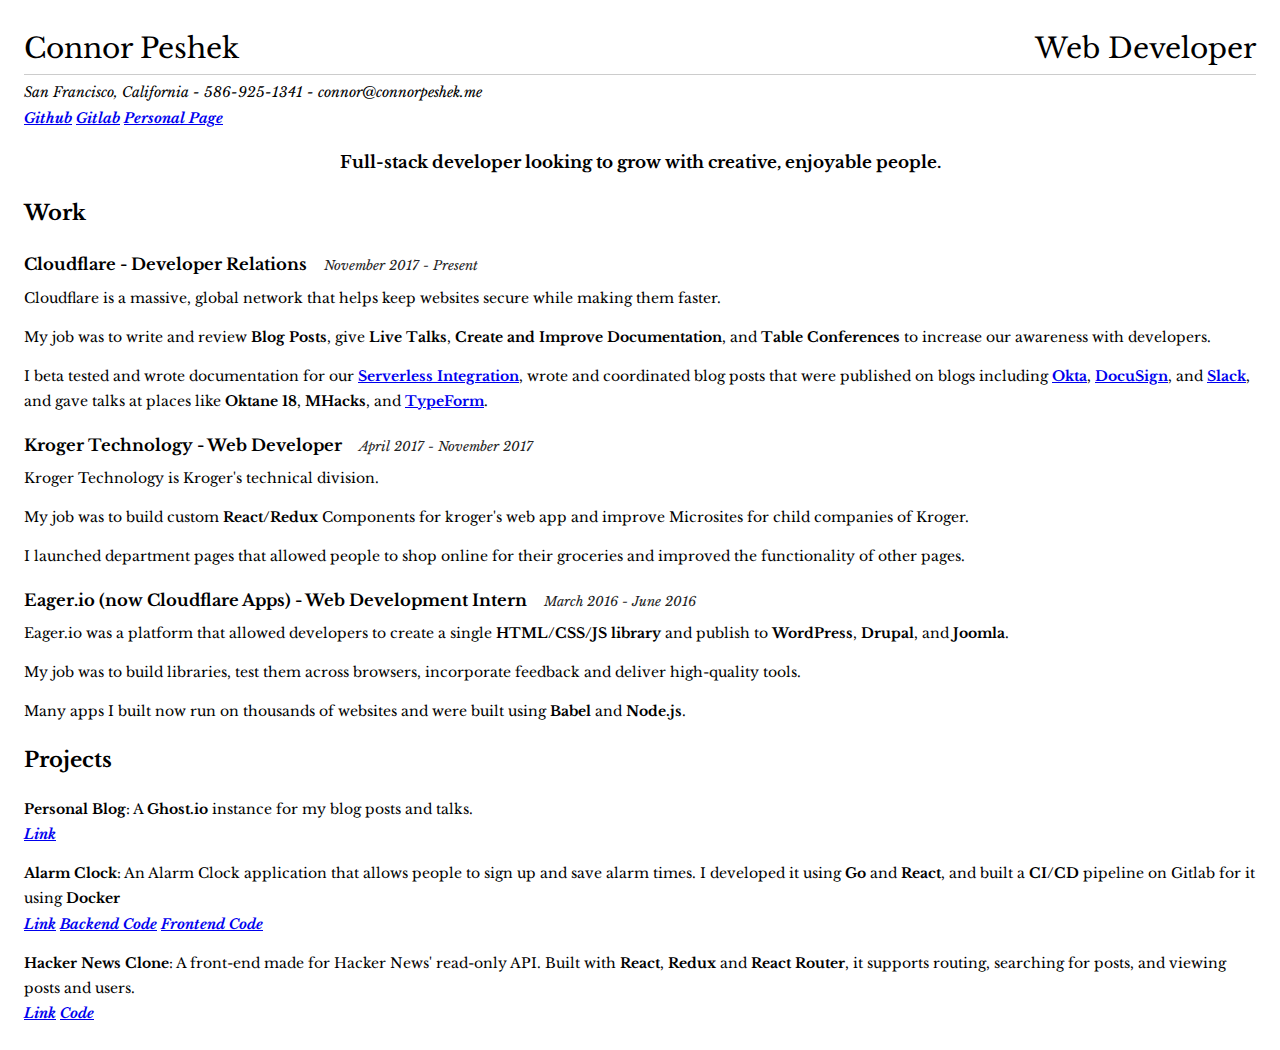
==== index.html @ dbfe5c12 "Add personal page." ====
<!DOCTYPE html>
<html>
  <head>
    <title>
      Connor Peshek - Web Developer
    </title>
    <link rel="stylesheet" type="text/css" href="./index.css">
  </head>
  <body>
    <header>
      <span>Connor Peshek</span> <span>Web Developer</span>
    </header>
    <address>
      <div>San Francisco, California - 586-925-1341 - connor@connorpeshek.me</div>
      <div><a href="https://github.com/Conzorkingkong"><strong><i>Github</i></strong></a> <a href="https://gitlab.com/users/Conzorkingkong/projects"><strong><i>Gitlab</i></strong></a> <a href="https://connorpeshek.me"><strong><i>Personal Page</i></strong></a></div>
    </address>
    <p class="description">
      Full-stack developer looking to grow with creative, enjoyable people.
    </p>
    <h2>Work</h2>
    <section id="highlighted-work">
      <h3>
        Cloudflare - Developer Relations <span class="detail">November 2017 - Present</span>
      </h3>
      <p>
        Cloudflare is a massive, global network that helps keep websites secure while making them faster.
      </p>
      <p>
        My job was to write and review <strong>Blog Posts</strong>, give <strong>Live Talks</strong>, <strong>Create and Improve Documentation</strong>, and <strong>Table Conferences</strong> to increase our awareness with developers.
      </p>
      <p>
        I beta tested and wrote documentation for our <strong><a href="https://serverless.com/framework/docs/providers/cloudflare/">Serverless Integration</a></strong>, wrote and coordinated blog posts that were published on blogs including <a href="https://www.okta.com/blog/2018/03/replace-your-complicated-vpn-with-cloudflare-access-and-okta/"><strong>Okta</strong></a>, <a href="https://www.docusign.com/blog/dsdev-calling-docusign-api-cloudflare-app/"><strong>DocuSign</strong></a>, and <a href="https://medium.com/slack-developer-blog/building-a-slack-bot-using-cloudflare-workers-57184b7b6276"><strong>Slack</strong></a>, and gave talks at places like <strong>Oktane 18</strong>, <strong>MHacks</strong>, and <a href="https://blog.connorpeshek.me/how-does-cloudflare-work-a-talk-at-typeforms-office/"><strong>TypeForm</strong></a>.
      </p>
      <h3>
        Kroger Technology - Web Developer <span class="detail">April 2017 - November 2017</span>
      </h3>
      <p>
        Kroger Technology is Kroger's technical division.
      </p>
      <p>
        My job was to build custom <strong>React/Redux</strong> Components for kroger's web app and improve Microsites for child companies of Kroger.
      </p>
      <p>
        I launched department pages that allowed people to shop online for their groceries and improved the functionality of other pages.
      </p>
      <h3>
        Eager.io (now Cloudflare Apps) - Web Development Intern <span class="detail">March 2016 - June 2016</span>
      </h3>
      <p>
        Eager.io was a platform that allowed developers to create a single <strong>HTML/CSS/JS library</strong> and publish to <strong>WordPress</strong>, <strong>Drupal</strong>, and <strong>Joomla</strong>.
      </p>
      <p>
        My job was to build libraries, test them across browsers, incorporate feedback and deliver high-quality tools.
      </p>
      <p>
        Many apps I built now run on thousands of websites and were built using <strong>Babel</strong> and <strong>Node.js</strong>.
      </p>
      <h2>Projects</h2>
      <p>
        <strong>Personal Blog</strong>: A <strong>Ghost.io</strong> instance for my blog posts and talks. <br><a href="https://blog.connorpeshek.me"><strong><i>Link</i></strong></a>
      </p>
      <p>
        <strong>Alarm Clock</strong>: An Alarm Clock application that allows people to sign up and save alarm times. I developed it using <strong>Go</strong> and <strong>React</strong>, and built a <strong>CI/CD</strong> pipeline on Gitlab for it using <strong>Docker</strong></strong> <br><a href="https://clock.connorpeshek.me/"><strong><i>Link</i></strong></a> <a href="https://gitlab.com/Conzorkingkong/clock-backend"><strong><i>Backend Code</i></strong></a> <a href="https://gitlab.com/Conzorkingkong/clock"><strong><i>Frontend Code</i></strong></a>
      </p>
      <p>
        <strong>Hacker News Clone</strong>: A front-end made for Hacker News' read-only API. Built with <strong>React</strong>, <strong>Redux</strong> and <strong>React Router</strong>, it supports routing, searching for posts, and viewing posts and users. <br><a href="https://hn.connorpeshek.me"><strong><i>Link</i></strong></a> <a href="https://github.com/ConzorKingKong/react-hacker-news-api"><strong><i>Code</i></strong></a>
      </p>
    </section>
  </body>
</html>
---- index.css ----
@import url(http://fonts.googleapis.com/css?family=Libre+Baskerville:400,700,400italic);

*, *:before, *:after {
  box-sizing: border-box;
}

html, body {
  min-height: 100%;
}

body {
  font-family: "Avenir", "Libre Baskerville", serif;
  font-size: 14px;
  line-height: 1.8;
  margin: 0.25in;
  text-rendering: optimizeLegibility;
}

header {
  align-items: center;
  border-bottom: 1px solid #ccc;
  display: flex;
  font-size: 2em;
  flex-direction: row;
  justify-content: space-between;
  margin-bottom: 5px;
}

h3 {
  margin-bottom: 0;
}

h3 + p, h4 + p {
  margin-top: 0.4em;
}

h4 {
  font-size: 1.1em;
  margin-bottom: 0;
}

#education {
  line-height: 1;
  text-align: center;
}

.detail {
  color: #222;
  font-size: 0.8em;
  font-style: italic;
  font-weight: normal;
  margin-left: 1em;
}

.description {
  text-align: center;
  font-size: 1.2em;
  font-weight: bold;
}
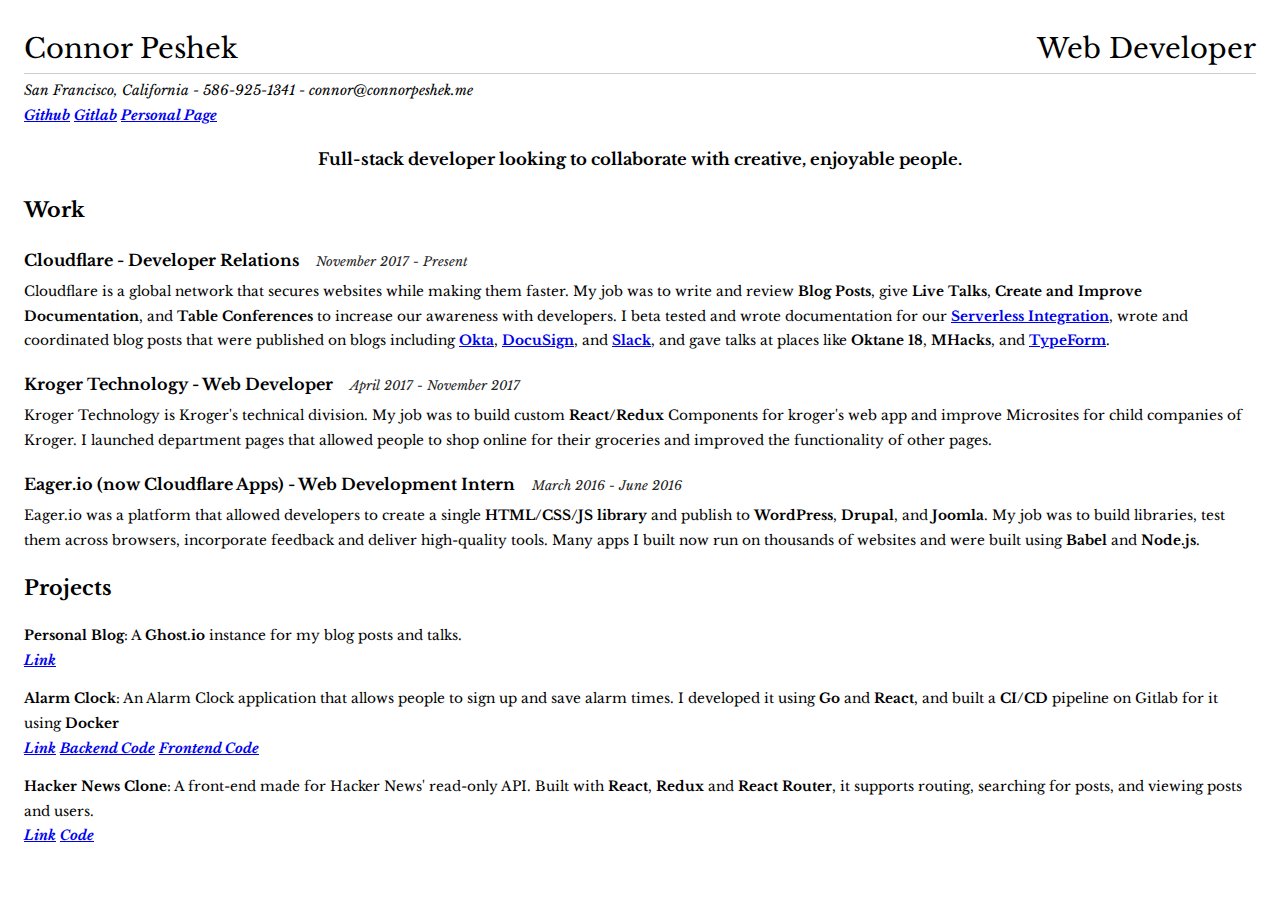
==== commit 1dc7b054: "Update styling." ====
--- a/index.html
+++ b/index.html
@@ -15,7 +15,7 @@
       <div><a href="https://github.com/Conzorkingkong"><strong><i>Github</i></strong></a> <a href="https://gitlab.com/users/Conzorkingkong/projects"><strong><i>Gitlab</i></strong></a> <a href="https://connorpeshek.me"><strong><i>Personal Page</i></strong></a></div>
     </address>
     <p class="description">
-      Full-stack developer looking to grow with creative, enjoyable people.
+      Full-stack developer looking to collaborate with creative, enjoyable people.
     </p>
     <h2>Work</h2>
     <section id="highlighted-work">
@@ -23,37 +23,19 @@
         Cloudflare - Developer Relations <span class="detail">November 2017 - Present</span>
       </h3>
       <p>
-        Cloudflare is a massive, global network that helps keep websites secure while making them faster.
-      </p>
-      <p>
-        My job was to write and review <strong>Blog Posts</strong>, give <strong>Live Talks</strong>, <strong>Create and Improve Documentation</strong>, and <strong>Table Conferences</strong> to increase our awareness with developers.
-      </p>
-      <p>
-        I beta tested and wrote documentation for our <strong><a href="https://serverless.com/framework/docs/providers/cloudflare/">Serverless Integration</a></strong>, wrote and coordinated blog posts that were published on blogs including <a href="https://www.okta.com/blog/2018/03/replace-your-complicated-vpn-with-cloudflare-access-and-okta/"><strong>Okta</strong></a>, <a href="https://www.docusign.com/blog/dsdev-calling-docusign-api-cloudflare-app/"><strong>DocuSign</strong></a>, and <a href="https://medium.com/slack-developer-blog/building-a-slack-bot-using-cloudflare-workers-57184b7b6276"><strong>Slack</strong></a>, and gave talks at places like <strong>Oktane 18</strong>, <strong>MHacks</strong>, and <a href="https://blog.connorpeshek.me/how-does-cloudflare-work-a-talk-at-typeforms-office/"><strong>TypeForm</strong></a>.
+        Cloudflare is a global network that secures websites while making them faster. My job was to write and review <strong>Blog Posts</strong>, give <strong>Live Talks</strong>, <strong>Create and Improve Documentation</strong>, and <strong>Table Conferences</strong> to increase our awareness with developers. I beta tested and wrote documentation for our <strong><a href="https://serverless.com/framework/docs/providers/cloudflare/">Serverless Integration</a></strong>, wrote and coordinated blog posts that were published on blogs including <a href="https://www.okta.com/blog/2018/03/replace-your-complicated-vpn-with-cloudflare-access-and-okta/"><strong>Okta</strong></a>, <a href="https://www.docusign.com/blog/dsdev-calling-docusign-api-cloudflare-app/"><strong>DocuSign</strong></a>, and <a href="https://medium.com/slack-developer-blog/building-a-slack-bot-using-cloudflare-workers-57184b7b6276"><strong>Slack</strong></a>, and gave talks at places like <strong>Oktane 18</strong>, <strong>MHacks</strong>, and <a href="https://blog.connorpeshek.me/how-does-cloudflare-work-a-talk-at-typeforms-office/"><strong>TypeForm</strong></a>.
       </p>
       <h3>
         Kroger Technology - Web Developer <span class="detail">April 2017 - November 2017</span>
       </h3>
       <p>
-        Kroger Technology is Kroger's technical division.
-      </p>
-      <p>
-        My job was to build custom <strong>React/Redux</strong> Components for kroger's web app and improve Microsites for child companies of Kroger.
-      </p>
-      <p>
-        I launched department pages that allowed people to shop online for their groceries and improved the functionality of other pages.
+        Kroger Technology is Kroger's technical division. My job was to build custom <strong>React/Redux</strong> Components for kroger's web app and improve Microsites for child companies of Kroger. I launched department pages that allowed people to shop online for their groceries and improved the functionality of other pages.
       </p>
       <h3>
         Eager.io (now Cloudflare Apps) - Web Development Intern <span class="detail">March 2016 - June 2016</span>
       </h3>
       <p>
-        Eager.io was a platform that allowed developers to create a single <strong>HTML/CSS/JS library</strong> and publish to <strong>WordPress</strong>, <strong>Drupal</strong>, and <strong>Joomla</strong>.
-      </p>
-      <p>
-        My job was to build libraries, test them across browsers, incorporate feedback and deliver high-quality tools.
-      </p>
-      <p>
-        Many apps I built now run on thousands of websites and were built using <strong>Babel</strong> and <strong>Node.js</strong>.
+        Eager.io was a platform that allowed developers to create a single <strong>HTML/CSS/JS library</strong> and publish to <strong>WordPress</strong>, <strong>Drupal</strong>, and <strong>Joomla</strong>. My job was to build libraries, test them across browsers, incorporate feedback and deliver high-quality tools. Many apps I built now run on thousands of websites and were built using <strong>Babel</strong> and <strong>Node.js</strong>.
       </p>
       <h2>Projects</h2>
       <p>
--- a/index.css
+++ b/index.css
@@ -10,7 +10,7 @@
 
 body {
   font-family: "Avenir", "Libre Baskerville", serif;
-  font-size: 14px;
+  font-size: 13.7px;
   line-height: 1.8;
   margin: 0.25in;
   text-rendering: optimizeLegibility;
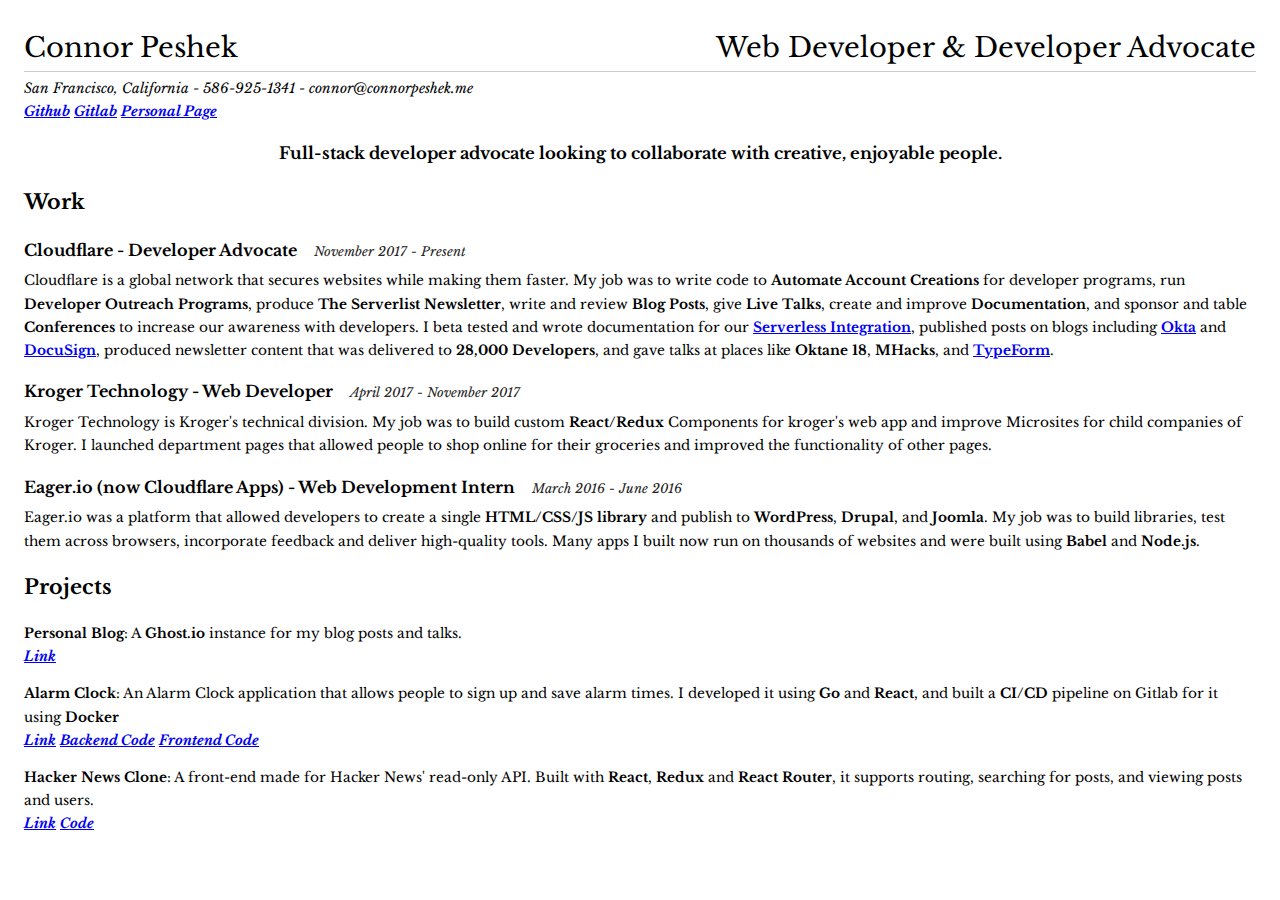
==== commit a753d248: "Update projects in Cloudflare." ====
--- a/index.html
+++ b/index.html
@@ -2,40 +2,57 @@
 <html>
   <head>
     <title>
-      Connor Peshek - Web Developer
+      Connor Peshek - Web Developer & Developer Advocate
     </title>
     <link rel="stylesheet" type="text/css" href="./index.css">
   </head>
   <body>
     <header>
-      <span>Connor Peshek</span> <span>Web Developer</span>
+      <span>Connor Peshek</span> <span>Web Developer & Developer Advocate</span>
     </header>
     <address>
       <div>San Francisco, California - 586-925-1341 - connor@connorpeshek.me</div>
       <div><a href="https://github.com/Conzorkingkong"><strong><i>Github</i></strong></a> <a href="https://gitlab.com/users/Conzorkingkong/projects"><strong><i>Gitlab</i></strong></a> <a href="https://connorpeshek.me"><strong><i>Personal Page</i></strong></a></div>
     </address>
     <p class="description">
-      Full-stack developer looking to collaborate with creative, enjoyable people.
+      Full-stack developer advocate looking to collaborate with creative, enjoyable people.
     </p>
     <h2>Work</h2>
     <section id="highlighted-work">
       <h3>
-        Cloudflare - Developer Relations <span class="detail">November 2017 - Present</span>
+        Cloudflare - Developer Advocate <span class="detail">November 2017 - Present</span>
       </h3>
       <p>
-        Cloudflare is a global network that secures websites while making them faster. My job was to write and review <strong>Blog Posts</strong>, give <strong>Live Talks</strong>, <strong>Create and Improve Documentation</strong>, and <strong>Table Conferences</strong> to increase our awareness with developers. I beta tested and wrote documentation for our <strong><a href="https://serverless.com/framework/docs/providers/cloudflare/">Serverless Integration</a></strong>, wrote and coordinated blog posts that were published on blogs including <a href="https://www.okta.com/blog/2018/03/replace-your-complicated-vpn-with-cloudflare-access-and-okta/"><strong>Okta</strong></a>, <a href="https://www.docusign.com/blog/dsdev-calling-docusign-api-cloudflare-app/"><strong>DocuSign</strong></a>, and <a href="https://medium.com/slack-developer-blog/building-a-slack-bot-using-cloudflare-workers-57184b7b6276"><strong>Slack</strong></a>, and gave talks at places like <strong>Oktane 18</strong>, <strong>MHacks</strong>, and <a href="https://blog.connorpeshek.me/how-does-cloudflare-work-a-talk-at-typeforms-office/"><strong>TypeForm</strong></a>.
+        Cloudflare is a global network that secures websites while making them faster. My job was to write code to 
+        <strong>Automate Account Creations</strong> for developer programs, run <strong>Developer Outreach Programs</strong>, 
+        produce <strong>The Serverlist Newsletter</strong>, write and review 
+        <strong>Blog Posts</strong>, give <strong>Live Talks</strong>, create and improve <strong>Documentation</strong>, and 
+        sponsor and table <strong>Conferences</strong> to increase our awareness with developers. I beta tested and wrote documentation 
+        for our <strong><a href="https://serverless.com/framework/docs/providers/cloudflare/">Serverless Integration</a></strong>, 
+        published posts on blogs including 
+        <a href="https://www.okta.com/blog/2018/03/replace-your-complicated-vpn-with-cloudflare-access-and-okta/"><strong>Okta</strong></a> and
+        <a href="https://www.docusign.com/blog/dsdev-calling-docusign-api-cloudflare-app/"><strong>DocuSign</strong></a>, produced newsletter content
+        that was delivered to <strong>28,000 Developers</strong>,
+        and gave talks at places like <strong>Oktane 18</strong>, <strong>MHacks</strong>, and 
+        <a href="https://blog.connorpeshek.me/how-does-cloudflare-work-a-talk-at-typeforms-office/"><strong>TypeForm</strong></a>.
       </p>
       <h3>
         Kroger Technology - Web Developer <span class="detail">April 2017 - November 2017</span>
       </h3>
       <p>
-        Kroger Technology is Kroger's technical division. My job was to build custom <strong>React/Redux</strong> Components for kroger's web app and improve Microsites for child companies of Kroger. I launched department pages that allowed people to shop online for their groceries and improved the functionality of other pages.
+        Kroger Technology is Kroger's technical division. My job was to build custom <strong>React/Redux</strong> Components 
+        for kroger's web app and improve Microsites for child companies of Kroger. I launched department pages that allowed 
+        people to shop online for their groceries and improved the functionality of other pages.
       </p>
       <h3>
         Eager.io (now Cloudflare Apps) - Web Development Intern <span class="detail">March 2016 - June 2016</span>
       </h3>
       <p>
-        Eager.io was a platform that allowed developers to create a single <strong>HTML/CSS/JS library</strong> and publish to <strong>WordPress</strong>, <strong>Drupal</strong>, and <strong>Joomla</strong>. My job was to build libraries, test them across browsers, incorporate feedback and deliver high-quality tools. Many apps I built now run on thousands of websites and were built using <strong>Babel</strong> and <strong>Node.js</strong>.
+        Eager.io was a platform that allowed developers to create a single 
+        <strong>HTML/CSS/JS library</strong> and publish to <strong>WordPress</strong>, <strong>Drupal</strong>, and 
+        <strong>Joomla</strong>. My job was to build libraries, test them across browsers, incorporate feedback and 
+        deliver high-quality tools. Many apps I built now run on thousands of websites and were built using 
+        <strong>Babel</strong> and <strong>Node.js</strong>.
       </p>
       <h2>Projects</h2>
       <p>
--- a/index.css
+++ b/index.css
@@ -11,7 +11,7 @@
 body {
   font-family: "Avenir", "Libre Baskerville", serif;
   font-size: 13.7px;
-  line-height: 1.8;
+  line-height: 1.7;
   margin: 0.25in;
   text-rendering: optimizeLegibility;
 }
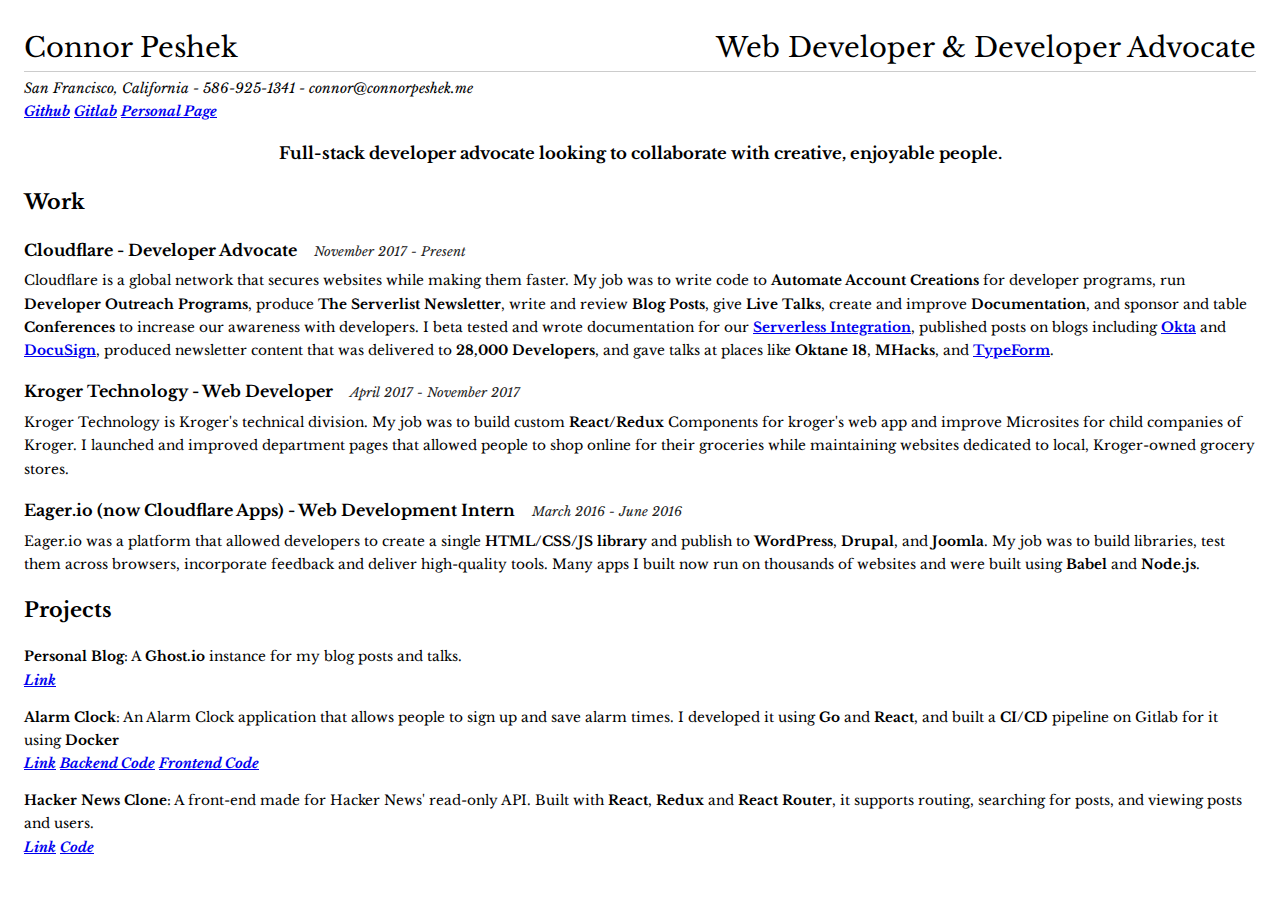
==== commit a82b9e1e: "Clean up Kroger." ====
--- a/index.html
+++ b/index.html
@@ -41,8 +41,8 @@
       </h3>
       <p>
         Kroger Technology is Kroger's technical division. My job was to build custom <strong>React/Redux</strong> Components 
-        for kroger's web app and improve Microsites for child companies of Kroger. I launched department pages that allowed 
-        people to shop online for their groceries and improved the functionality of other pages.
+        for kroger's web app and improve Microsites for child companies of Kroger. I launched and improved department pages that allowed 
+        people to shop online for their groceries while maintaining websites dedicated to local, Kroger-owned grocery stores.
       </p>
       <h3>
         Eager.io (now Cloudflare Apps) - Web Development Intern <span class="detail">March 2016 - June 2016</span>
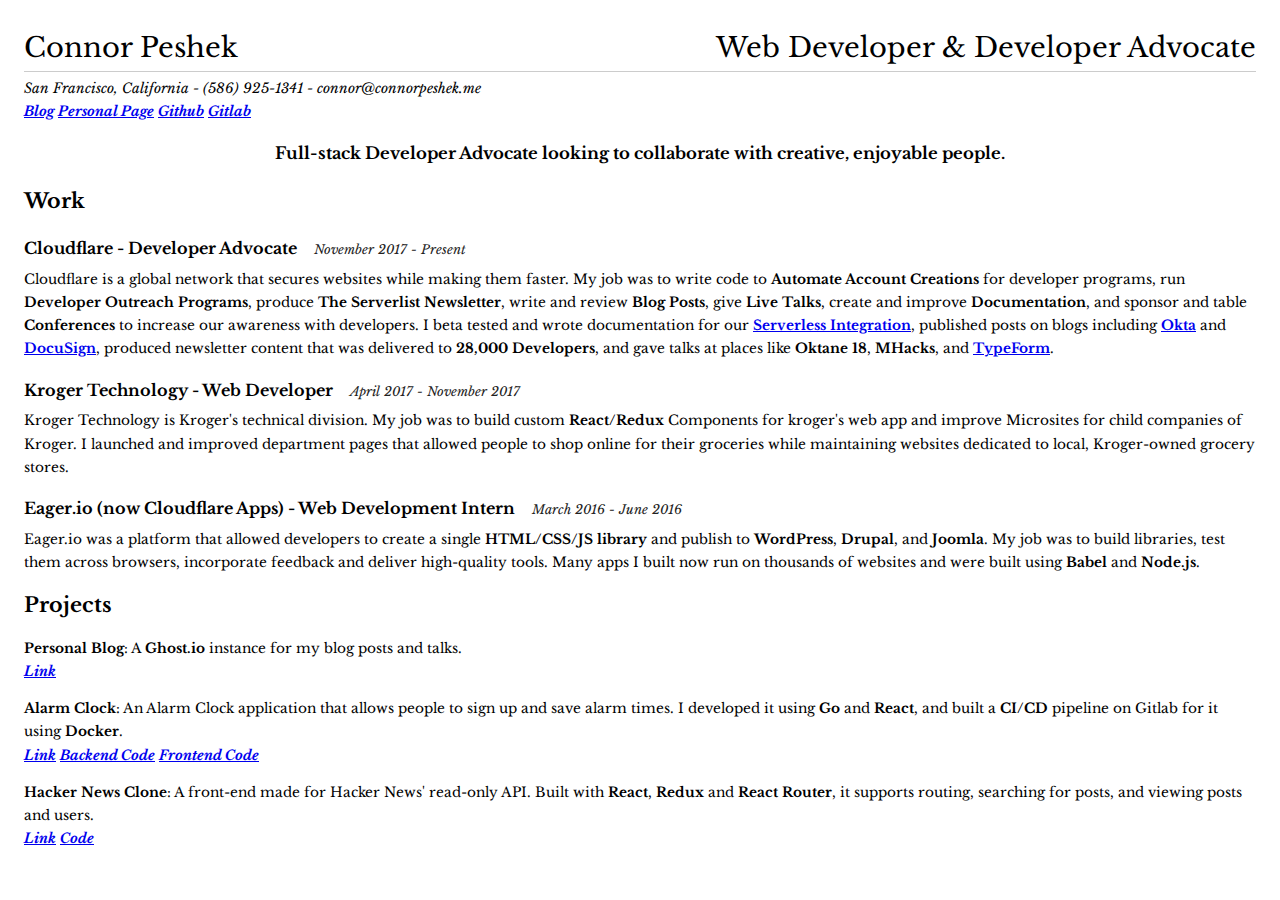
==== commit 3fb60684: "Update styling." ====
--- a/index.html
+++ b/index.html
@@ -11,11 +11,15 @@
       <span>Connor Peshek</span> <span>Web Developer & Developer Advocate</span>
     </header>
     <address>
-      <div>San Francisco, California - 586-925-1341 - connor@connorpeshek.me</div>
-      <div><a href="https://github.com/Conzorkingkong"><strong><i>Github</i></strong></a> <a href="https://gitlab.com/users/Conzorkingkong/projects"><strong><i>Gitlab</i></strong></a> <a href="https://connorpeshek.me"><strong><i>Personal Page</i></strong></a></div>
+      <div>San Francisco, California - (586) 925-1341 - connor@connorpeshek.me</div>
+      <div><a href="https://blog.connorpeshek.me"><strong><i>Blog</i></strong></a> 
+        <a href="https://connorpeshek.me"><strong><i>Personal Page</i></strong></a> 
+        <a href="https://github.com/Conzorkingkong"><strong><i>Github</i></strong></a> 
+        <a href="https://gitlab.com/users/Conzorkingkong/projects"><strong><i>Gitlab</i></strong></a>
+      </div>
     </address>
     <p class="description">
-      Full-stack developer advocate looking to collaborate with creative, enjoyable people.
+      Full-stack Developer Advocate looking to collaborate with creative, enjoyable people.
     </p>
     <h2>Work</h2>
     <section id="highlighted-work">
@@ -56,13 +60,21 @@
       </p>
       <h2>Projects</h2>
       <p>
-        <strong>Personal Blog</strong>: A <strong>Ghost.io</strong> instance for my blog posts and talks. <br><a href="https://blog.connorpeshek.me"><strong><i>Link</i></strong></a>
+        <strong>Personal Blog</strong>: A <strong>Ghost.io</strong> instance for my blog posts and talks. 
+        <br><a href="https://blog.connorpeshek.me"><strong><i>Link</i></strong></a>
       </p>
       <p>
-        <strong>Alarm Clock</strong>: An Alarm Clock application that allows people to sign up and save alarm times. I developed it using <strong>Go</strong> and <strong>React</strong>, and built a <strong>CI/CD</strong> pipeline on Gitlab for it using <strong>Docker</strong></strong> <br><a href="https://clock.connorpeshek.me/"><strong><i>Link</i></strong></a> <a href="https://gitlab.com/Conzorkingkong/clock-backend"><strong><i>Backend Code</i></strong></a> <a href="https://gitlab.com/Conzorkingkong/clock"><strong><i>Frontend Code</i></strong></a>
+        <strong>Alarm Clock</strong>: An Alarm Clock application that allows people to sign up and save alarm times. I developed it 
+        using <strong>Go</strong> and <strong>React</strong>, and built a <strong>CI/CD</strong> pipeline on Gitlab for it using 
+        <strong>Docker</strong></strong>. <br><a href="https://clock.connorpeshek.me/"><strong><i>Link</i></strong></a> 
+        <a href="https://gitlab.com/Conzorkingkong/clock-backend"><strong><i>Backend Code</i></strong></a> 
+        <a href="https://gitlab.com/Conzorkingkong/clock"><strong><i>Frontend Code</i></strong></a>
       </p>
       <p>
-        <strong>Hacker News Clone</strong>: A front-end made for Hacker News' read-only API. Built with <strong>React</strong>, <strong>Redux</strong> and <strong>React Router</strong>, it supports routing, searching for posts, and viewing posts and users. <br><a href="https://hn.connorpeshek.me"><strong><i>Link</i></strong></a> <a href="https://github.com/ConzorKingKong/react-hacker-news-api"><strong><i>Code</i></strong></a>
+        <strong>Hacker News Clone</strong>: A front-end made for Hacker News' read-only API. Built with <strong>React</strong>, 
+        <strong>Redux</strong> and <strong>React Router</strong>, it supports routing, searching for posts, and viewing posts and users. 
+        <br><a href="https://hn.connorpeshek.me"><strong><i>Link</i></strong></a> 
+        <a href="https://github.com/ConzorKingKong/react-hacker-news-api"><strong><i>Code</i></strong></a>
       </p>
     </section>
   </body>
--- a/index.css
+++ b/index.css
@@ -26,6 +26,10 @@
   margin-bottom: 5px;
 }
 
+h2 {
+  margin: 0px;
+}
+
 h3 {
   margin-bottom: 0;
 }
@@ -37,11 +41,6 @@
 h4 {
   font-size: 1.1em;
   margin-bottom: 0;
-}
-
-#education {
-  line-height: 1;
-  text-align: center;
 }
 
 .detail {
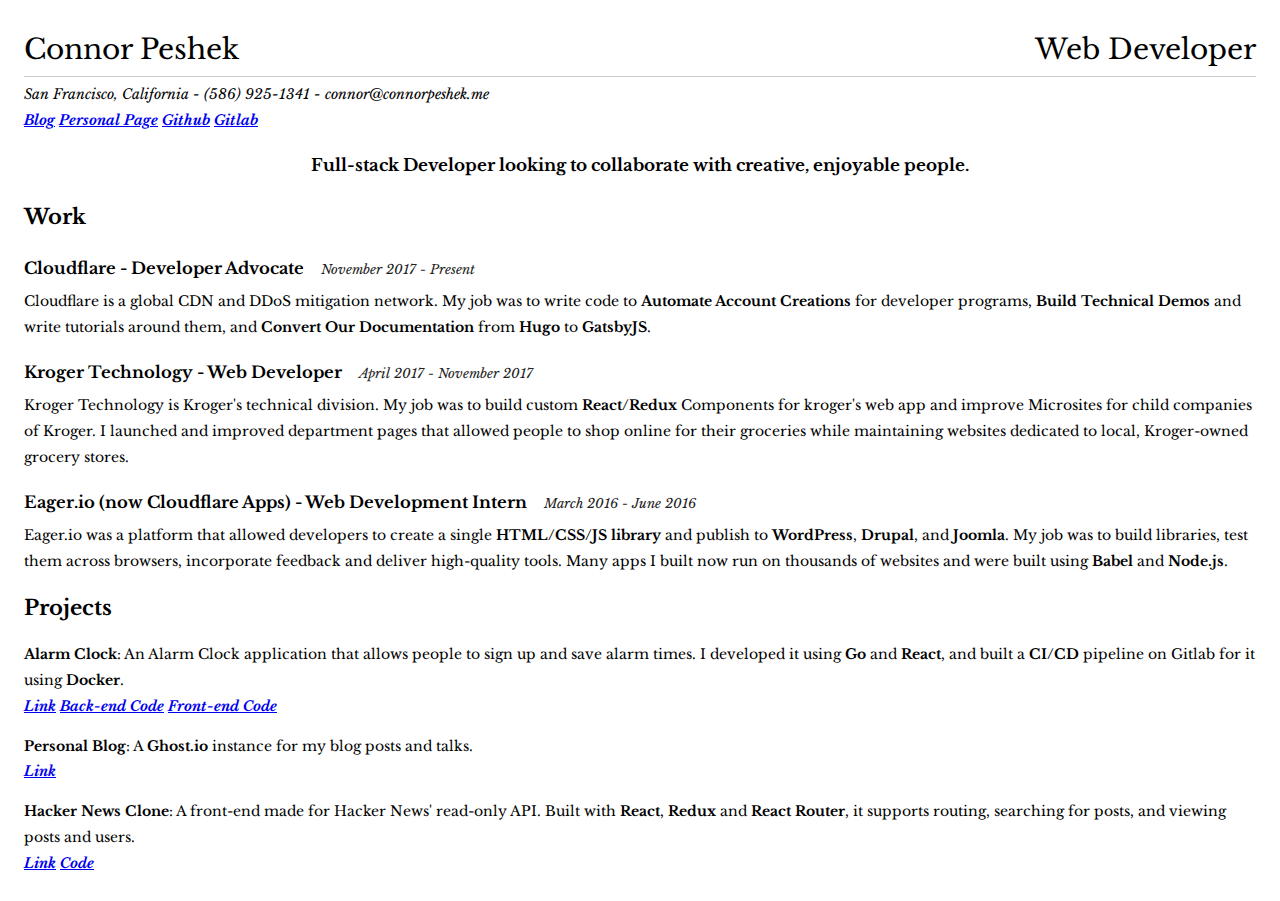
==== commit 203bb24a: "Update to focus on web development." ====
--- a/index.html
+++ b/index.html
@@ -2,24 +2,25 @@
 <html>
   <head>
     <title>
-      Connor Peshek - Web Developer & Developer Advocate
+      Connor Peshek - Web Developer
     </title>
     <link rel="stylesheet" type="text/css" href="./index.css">
   </head>
   <body>
     <header>
-      <span>Connor Peshek</span> <span>Web Developer & Developer Advocate</span>
+      <span>Connor Peshek</span> <span>Web Developer</span>
     </header>
     <address>
       <div>San Francisco, California - (586) 925-1341 - connor@connorpeshek.me</div>
-      <div><a href="https://blog.connorpeshek.me"><strong><i>Blog</i></strong></a> 
+      <div>
+        <a href="https://blog.connorpeshek.me"><strong><i>Blog</i></strong></a> 
         <a href="https://connorpeshek.me"><strong><i>Personal Page</i></strong></a> 
         <a href="https://github.com/Conzorkingkong"><strong><i>Github</i></strong></a> 
         <a href="https://gitlab.com/users/Conzorkingkong/projects"><strong><i>Gitlab</i></strong></a>
       </div>
     </address>
     <p class="description">
-      Full-stack Developer Advocate looking to collaborate with creative, enjoyable people.
+      Full-stack Developer looking to collaborate with creative, enjoyable people.
     </p>
     <h2>Work</h2>
     <section id="highlighted-work">
@@ -27,18 +28,9 @@
         Cloudflare - Developer Advocate <span class="detail">November 2017 - Present</span>
       </h3>
       <p>
-        Cloudflare is a global network that secures websites while making them faster. My job was to write code to 
-        <strong>Automate Account Creations</strong> for developer programs, run <strong>Developer Outreach Programs</strong>, 
-        produce <strong>The Serverlist Newsletter</strong>, write and review 
-        <strong>Blog Posts</strong>, give <strong>Live Talks</strong>, create and improve <strong>Documentation</strong>, and 
-        sponsor and table <strong>Conferences</strong> to increase our awareness with developers. I beta tested and wrote documentation 
-        for our <strong><a href="https://serverless.com/framework/docs/providers/cloudflare/">Serverless Integration</a></strong>, 
-        published posts on blogs including 
-        <a href="https://www.okta.com/blog/2018/03/replace-your-complicated-vpn-with-cloudflare-access-and-okta/"><strong>Okta</strong></a> and
-        <a href="https://www.docusign.com/blog/dsdev-calling-docusign-api-cloudflare-app/"><strong>DocuSign</strong></a>, produced newsletter content
-        that was delivered to <strong>28,000 Developers</strong>,
-        and gave talks at places like <strong>Oktane 18</strong>, <strong>MHacks</strong>, and 
-        <a href="https://blog.connorpeshek.me/how-does-cloudflare-work-a-talk-at-typeforms-office/"><strong>TypeForm</strong></a>.
+        Cloudflare is a global CDN and DDoS mitigation network. My job was to write code to <strong>Automate Account Creations</strong>
+        for developer programs, <strong>Build Technical Demos</strong> and write tutorials around them, and <strong>Convert Our Documentation</strong>
+        from <strong>Hugo</strong> to <strong>GatsbyJS</strong>.
       </p>
       <h3>
         Kroger Technology - Web Developer <span class="detail">April 2017 - November 2017</span>
@@ -58,17 +50,17 @@
         deliver high-quality tools. Many apps I built now run on thousands of websites and were built using 
         <strong>Babel</strong> and <strong>Node.js</strong>.
       </p>
-      <h2>Projects</h2>
-      <p>
-        <strong>Personal Blog</strong>: A <strong>Ghost.io</strong> instance for my blog posts and talks. 
-        <br><a href="https://blog.connorpeshek.me"><strong><i>Link</i></strong></a>
-      </p>
+      <h2>Projects</h2>      
       <p>
         <strong>Alarm Clock</strong>: An Alarm Clock application that allows people to sign up and save alarm times. I developed it 
         using <strong>Go</strong> and <strong>React</strong>, and built a <strong>CI/CD</strong> pipeline on Gitlab for it using 
         <strong>Docker</strong></strong>. <br><a href="https://clock.connorpeshek.me/"><strong><i>Link</i></strong></a> 
-        <a href="https://gitlab.com/Conzorkingkong/clock-backend"><strong><i>Backend Code</i></strong></a> 
-        <a href="https://gitlab.com/Conzorkingkong/clock"><strong><i>Frontend Code</i></strong></a>
+        <a href="https://gitlab.com/Conzorkingkong/clock-backend"><strong><i>Back-end Code</i></strong></a> 
+        <a href="https://gitlab.com/Conzorkingkong/clock"><strong><i>Front-end Code</i></strong></a>
+      </p>
+      <p>
+        <strong>Personal Blog</strong>: A <strong>Ghost.io</strong> instance for my blog posts and talks. 
+        <br><a href="https://blog.connorpeshek.me"><strong><i>Link</i></strong></a>
       </p>
       <p>
         <strong>Hacker News Clone</strong>: A front-end made for Hacker News' read-only API. Built with <strong>React</strong>, 
--- a/index.css
+++ b/index.css
@@ -10,8 +10,8 @@
 
 body {
   font-family: "Avenir", "Libre Baskerville", serif;
-  font-size: 13.7px;
-  line-height: 1.7;
+  font-size: 14px;
+  line-height: 1.85;
   margin: 0.25in;
   text-rendering: optimizeLegibility;
 }
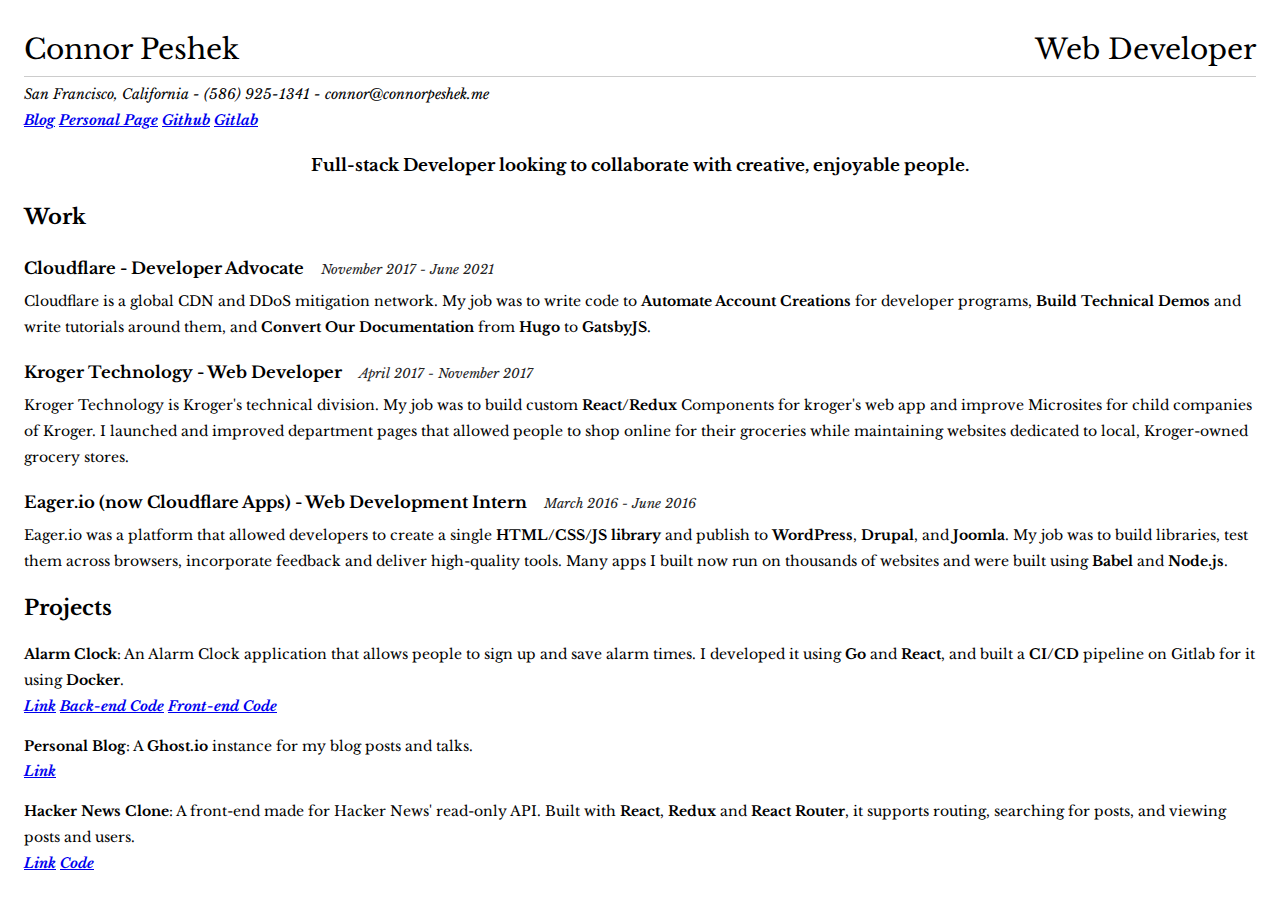
==== commit c4ee2022: "Update for leaving Cloudflare." ====
--- a/index.html
+++ b/index.html
@@ -25,7 +25,7 @@
     <h2>Work</h2>
     <section id="highlighted-work">
       <h3>
-        Cloudflare - Developer Advocate <span class="detail">November 2017 - Present</span>
+        Cloudflare - Developer Advocate <span class="detail">November 2017 - June 2021</span>
       </h3>
       <p>
         Cloudflare is a global CDN and DDoS mitigation network. My job was to write code to <strong>Automate Account Creations</strong>
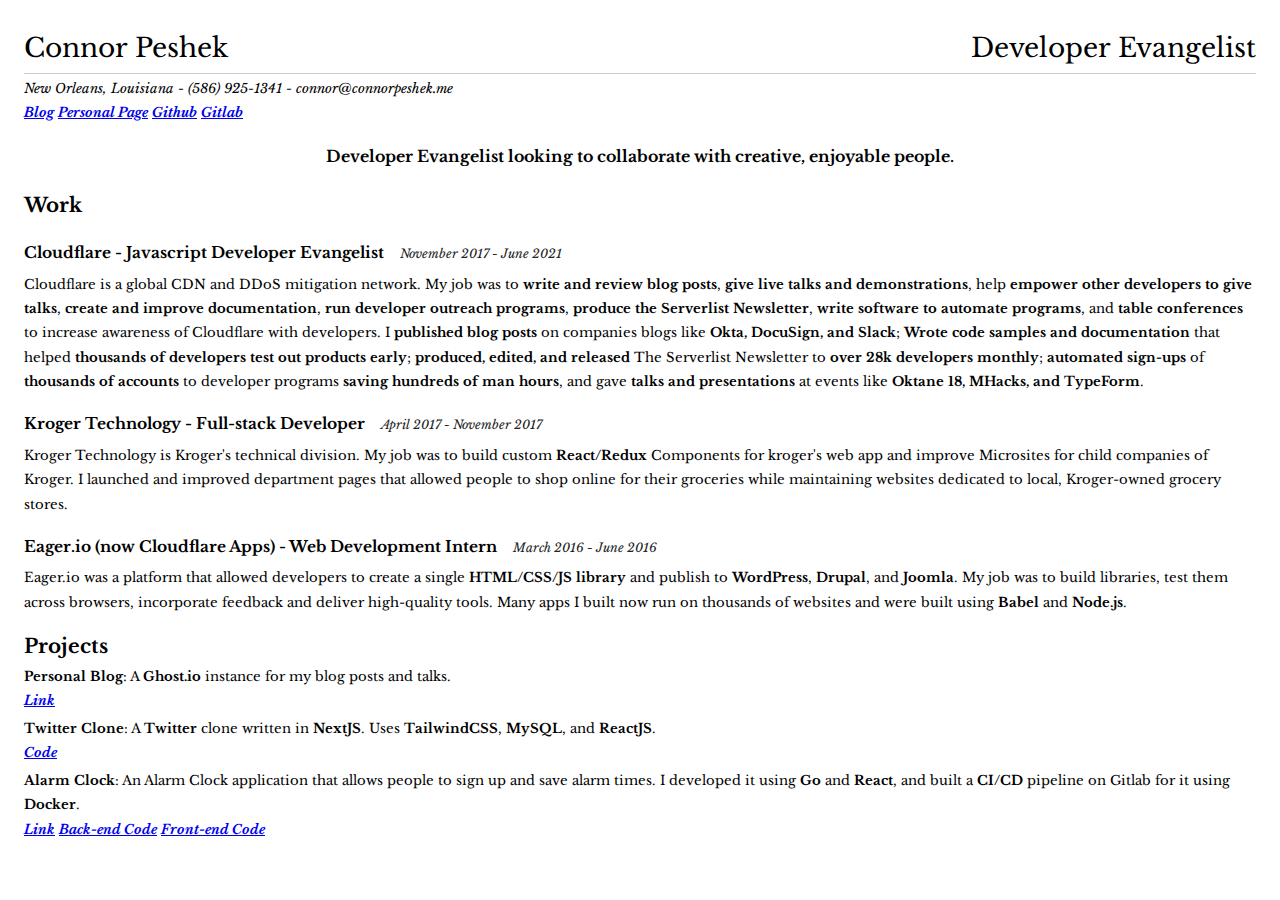
==== commit e47ba269: "Update for multiple resume types." ====
--- a/index.html
+++ b/index.html
@@ -2,16 +2,16 @@
 <html>
   <head>
     <title>
-      Connor Peshek - Web Developer
+      Connor Peshek - Developer Evangelist
     </title>
     <link rel="stylesheet" type="text/css" href="./index.css">
   </head>
   <body>
     <header>
-      <span>Connor Peshek</span> <span>Web Developer</span>
+      <span>Connor Peshek</span> <span>Developer Evangelist</span>
     </header>
     <address>
-      <div>San Francisco, California - (586) 925-1341 - connor@connorpeshek.me</div>
+      <div>New Orleans, Louisiana - (586) 925-1341 - connor@connorpeshek.me</div>
       <div>
         <a href="https://blog.connorpeshek.me"><strong><i>Blog</i></strong></a> 
         <a href="https://connorpeshek.me"><strong><i>Personal Page</i></strong></a> 
@@ -20,20 +20,25 @@
       </div>
     </address>
     <p class="description">
-      Full-stack Developer looking to collaborate with creative, enjoyable people.
+      Developer Evangelist looking to collaborate with creative, enjoyable people.
     </p>
     <h2>Work</h2>
     <section id="highlighted-work">
       <h3>
-        Cloudflare - Developer Advocate <span class="detail">November 2017 - June 2021</span>
+        Cloudflare - Javascript Developer Evangelist <span class="detail">November 2017 - June 2021</span>
       </h3>
       <p>
-        Cloudflare is a global CDN and DDoS mitigation network. My job was to write code to <strong>Automate Account Creations</strong>
-        for developer programs, <strong>Build Technical Demos</strong> and write tutorials around them, and <strong>Convert Our Documentation</strong>
-        from <strong>Hugo</strong> to <strong>GatsbyJS</strong>.
+        Cloudflare is a global CDN and DDoS mitigation network. My job was to <strong>write and review blog posts</strong>, <strong>give live talks and demonstrations</strong>,
+        help <strong>empower other developers to give talks</strong>, <strong>create and improve documentation</strong>, <strong>run developer outreach programs</strong>,
+        <strong>produce the Serverlist Newsletter</strong>, <strong>write software to automate programs</strong>, and <strong>table conferences</strong> to increase awareness
+        of Cloudflare with developers. I <strong>published blog posts</strong> on companies blogs like <strong>Okta, DocuSign, and Slack</strong>;
+        <strong>Wrote code samples and documentation</strong> that helped <strong>thousands of developers test out products early</strong>;
+        <strong>produced, edited, and released</strong> The Serverlist Newsletter to <strong>over 28k developers monthly</strong>;
+        <strong>automated sign-ups</strong> of <strong>thousands of accounts</strong> to developer programs <strong>saving hundreds of man hours</strong>, and gave
+        <strong>talks and presentations</strong> at events like <strong>Oktane 18, MHacks, and TypeForm</strong>.
       </p>
       <h3>
-        Kroger Technology - Web Developer <span class="detail">April 2017 - November 2017</span>
+        Kroger Technology - Full-stack Developer <span class="detail">April 2017 - November 2017</span>
       </h3>
       <p>
         Kroger Technology is Kroger's technical division. My job was to build custom <strong>React/Redux</strong> Components 
@@ -51,23 +56,22 @@
         <strong>Babel</strong> and <strong>Node.js</strong>.
       </p>
       <h2>Projects</h2>      
-      <p>
+      <p class="projects">
+        <strong>Personal Blog</strong>: A <strong>Ghost.io</strong> instance for my blog posts and talks.
+        <br><a href="https://blog.connorpeshek.me"><strong><i>Link</i></strong></a> 
+      </p>
+      <p class="projects">
+        <strong>Twitter Clone</strong>: A <strong>Twitter</strong> clone written in <strong>NextJS</strong>. Uses <strong>TailwindCSS</strong>,
+        <strong>MySQL</strong>, and <strong>ReactJS</strong>.
+        <br><a href="https://github.com/ConzorKingKong/tweeter"><strong><i>Code</i></strong></a>
+      </p>
+      <p class="projects">
         <strong>Alarm Clock</strong>: An Alarm Clock application that allows people to sign up and save alarm times. I developed it 
         using <strong>Go</strong> and <strong>React</strong>, and built a <strong>CI/CD</strong> pipeline on Gitlab for it using 
         <strong>Docker</strong></strong>. <br><a href="https://clock.connorpeshek.me/"><strong><i>Link</i></strong></a> 
         <a href="https://gitlab.com/Conzorkingkong/clock-backend"><strong><i>Back-end Code</i></strong></a> 
         <a href="https://gitlab.com/Conzorkingkong/clock"><strong><i>Front-end Code</i></strong></a>
       </p>
-      <p>
-        <strong>Personal Blog</strong>: A <strong>Ghost.io</strong> instance for my blog posts and talks. 
-        <br><a href="https://blog.connorpeshek.me"><strong><i>Link</i></strong></a>
-      </p>
-      <p>
-        <strong>Hacker News Clone</strong>: A front-end made for Hacker News' read-only API. Built with <strong>React</strong>, 
-        <strong>Redux</strong> and <strong>React Router</strong>, it supports routing, searching for posts, and viewing posts and users. 
-        <br><a href="https://hn.connorpeshek.me"><strong><i>Link</i></strong></a> 
-        <a href="https://github.com/ConzorKingKong/react-hacker-news-api"><strong><i>Code</i></strong></a>
-      </p>
     </section>
   </body>
 </html>--- a/index.css
+++ b/index.css
@@ -10,7 +10,7 @@
 
 body {
   font-family: "Avenir", "Libre Baskerville", serif;
-  font-size: 14px;
+  font-size: 13.2px;
   line-height: 1.85;
   margin: 0.25in;
   text-rendering: optimizeLegibility;
@@ -23,7 +23,7 @@
   font-size: 2em;
   flex-direction: row;
   justify-content: space-between;
-  margin-bottom: 5px;
+  margin-bottom: 3px;
 }
 
 h2 {
@@ -56,3 +56,8 @@
   font-size: 1.2em;
   font-weight: bold;
 }
+
+.projects {
+  margin-top: 0px;
+  margin-bottom: 3px;
+}